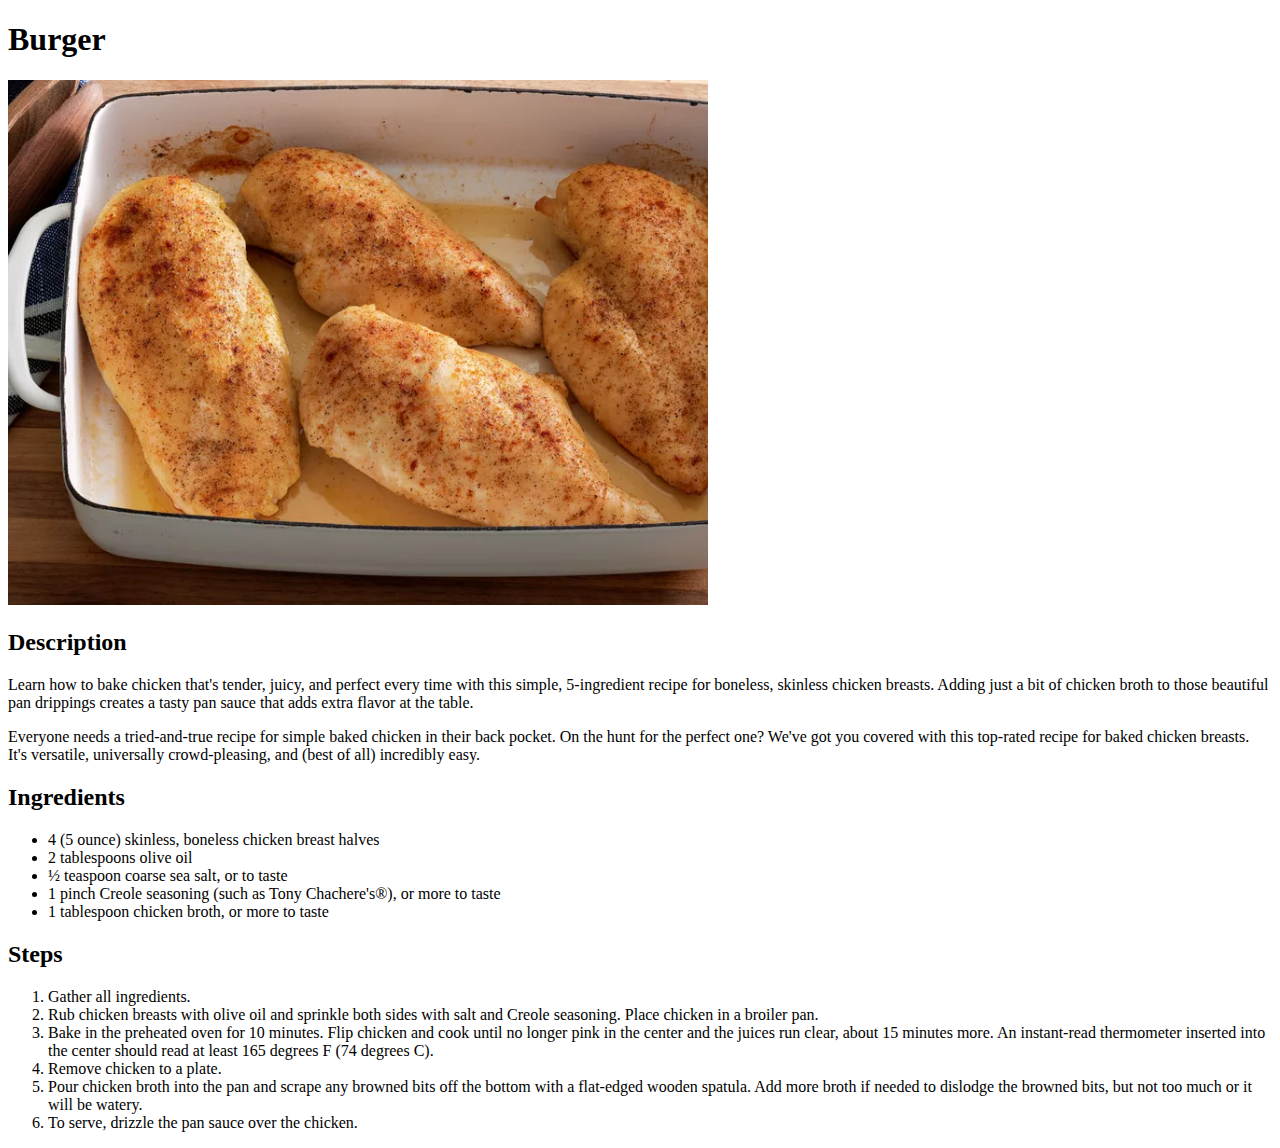
==== recipes/baked-chicken.html @ 88ac62ca "Add a simple recipes website" ====
<!DOCTYPE html>
<html lang="en">
  <head>
    <meta charset="UTF-8" />
    <meta name="viewport" content="width=device-width, initial-scale=1.0" />
    <title>Burger</title>
  </head>
  <body>
    <h1>Burger</h1>
    <img src="../baked-chicken.webp" alt="baked chicken" width="700" />
    <h2>Description</h2>
    <p>
      Learn how to bake chicken that's tender, juicy, and perfect every time
      with this simple, 5-ingredient recipe for boneless, skinless chicken
      breasts. Adding just a bit of chicken broth to those beautiful pan
      drippings creates a tasty pan sauce that adds extra flavor at the table.
    </p>
    <p>
      Everyone needs a tried-and-true recipe for simple baked chicken in their
      back pocket. On the hunt for the perfect one? We've got you covered with
      this top-rated recipe for baked chicken breasts. It's versatile,
      universally crowd-pleasing, and (best of all) incredibly easy.
    </p>
    <h2>Ingredients</h2>
    <ul>
      <li>4 (5 ounce) skinless, boneless chicken breast halves</li>
      <li>2 tablespoons olive oil</li>
      <li>½ teaspoon coarse sea salt, or to taste</li>
      <li>
        1 pinch Creole seasoning (such as Tony Chachere's®), or more to taste
      </li>
      <li>1 tablespoon chicken broth, or more to taste</li>
    </ul>
    <h2>Steps</h2>
    <ol>
      <li>Gather all ingredients.</li>
      <li>
        Rub chicken breasts with olive oil and sprinkle both sides with salt and
        Creole seasoning. Place chicken in a broiler pan.
      </li>
      <li>
        Bake in the preheated oven for 10 minutes. Flip chicken and cook until
        no longer pink in the center and the juices run clear, about 15 minutes
        more. An instant-read thermometer inserted into the center should read
        at least 165 degrees F (74 degrees C).
      </li>
      <li>Remove chicken to a plate.</li>
      <li>
        Pour chicken broth into the pan and scrape any browned bits off the
        bottom with a flat-edged wooden spatula. Add more broth if needed to
        dislodge the browned bits, but not too much or it will be watery.
      </li>
      <li>To serve, drizzle the pan sauce over the chicken.</li>
    </ol>
  </body>
</html>
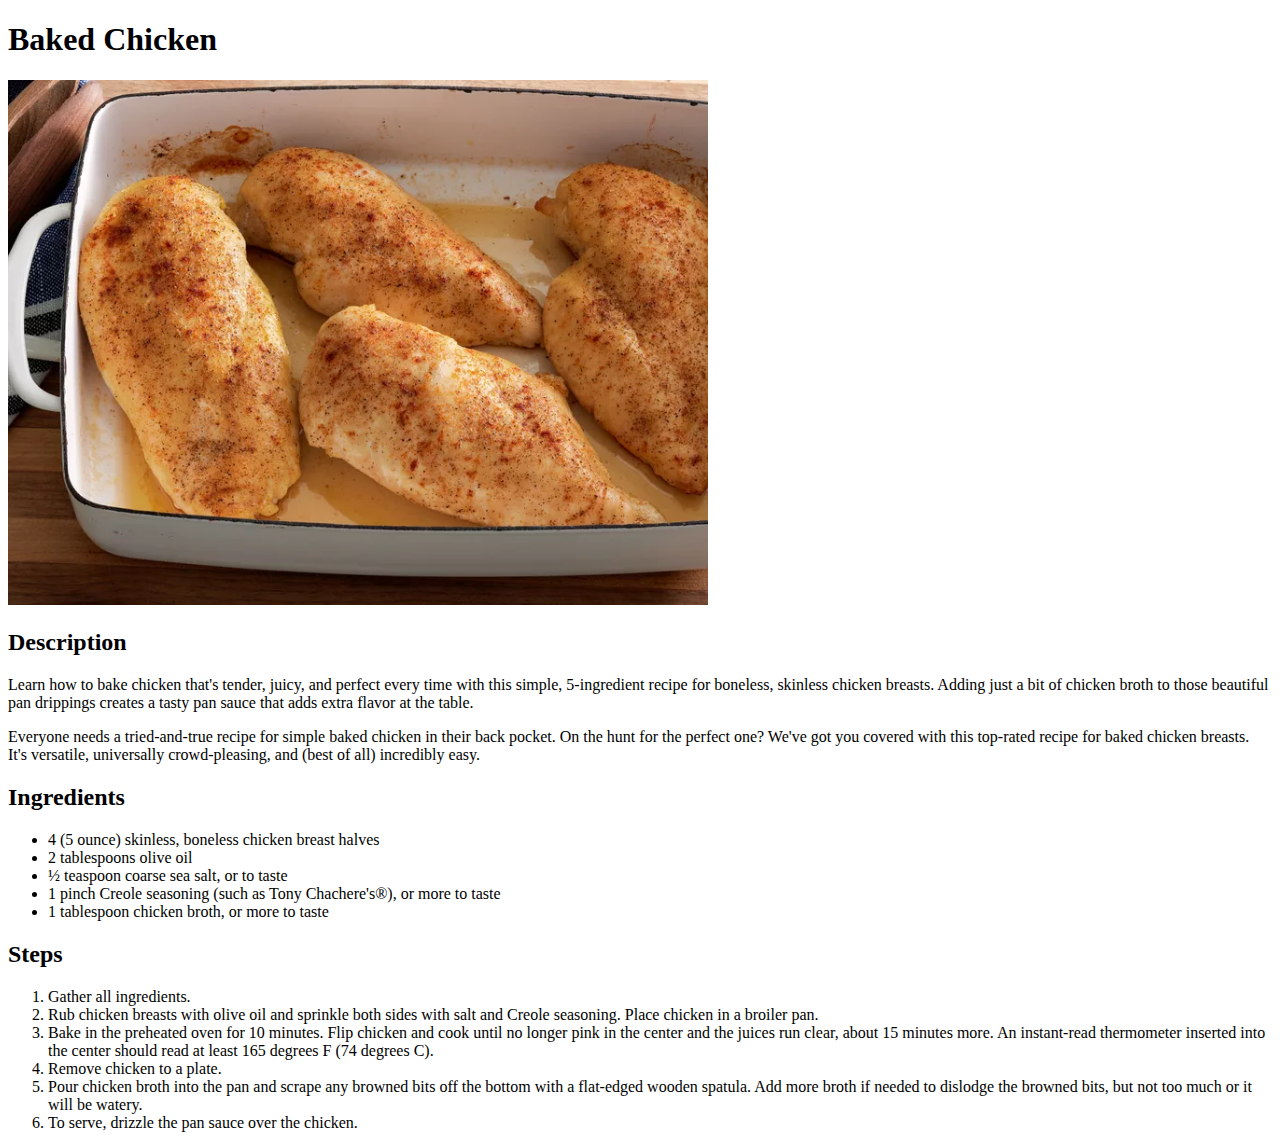
==== commit 150f2632: "Fix typo" ====
--- a/recipes/baked-chicken.html
+++ b/recipes/baked-chicken.html
@@ -3,10 +3,10 @@
   <head>
     <meta charset="UTF-8" />
     <meta name="viewport" content="width=device-width, initial-scale=1.0" />
-    <title>Burger</title>
+    <title>Baked Chicken</title>
   </head>
   <body>
-    <h1>Burger</h1>
+    <h1>Baked Chicken</h1>
     <img src="../baked-chicken.webp" alt="baked chicken" width="700" />
     <h2>Description</h2>
     <p>
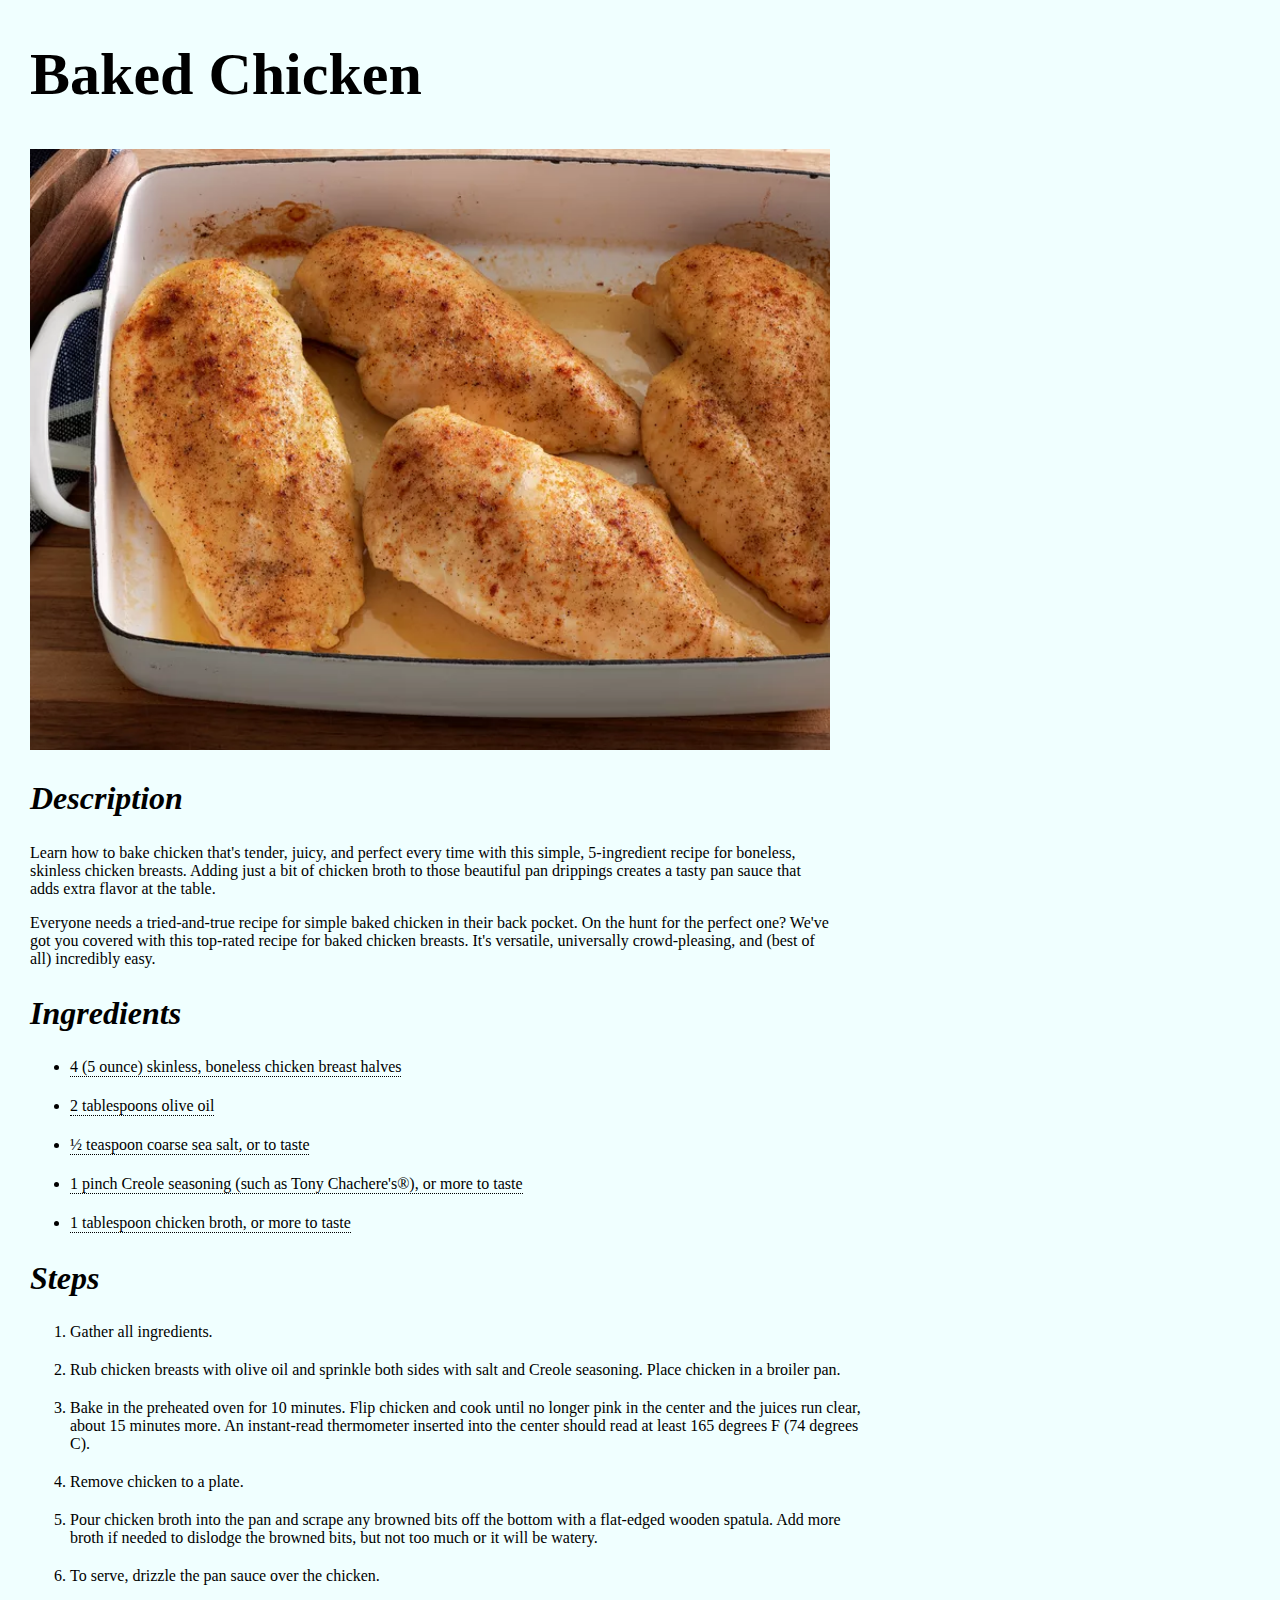
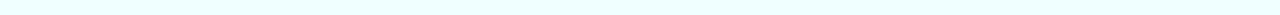
==== commit 431d41a2: "Add new style to odin-recipes" ====
--- a/recipes/baked-chicken.html
+++ b/recipes/baked-chicken.html
@@ -4,6 +4,7 @@
     <meta charset="UTF-8" />
     <meta name="viewport" content="width=device-width, initial-scale=1.0" />
     <title>Baked Chicken</title>
+    <link rel="stylesheet" href="../style.css" />
   </head>
   <body>
     <h1>Baked Chicken</h1>
@@ -32,7 +33,7 @@
       <li>1 tablespoon chicken broth, or more to taste</li>
     </ul>
     <h2>Steps</h2>
-    <ol>
+    <ol class="ol-style">
       <li>Gather all ingredients.</li>
       <li>
         Rub chicken breasts with olive oil and sprinkle both sides with salt and
--- a/style.css
+++ b/style.css
@@ -0,0 +1,43 @@
+* {
+  font-family: "Times New Roman", Times, serif;
+  background-color: azure;
+  width: 800px;
+}
+
+body {
+  margin: 30px;
+}
+
+.index-list-container {
+  font-size: 20px;
+  font-weight: 700;
+  color: rgb(32, 23, 213);
+}
+
+ul li {
+  margin-top: 20px;
+  margin-bottom: 20px;
+  margin-left: 0;
+  margin-right: 0;
+  border-bottom: 1px dotted black;
+  width: fit-content;
+  text-decoration: none;
+}
+
+h2 {
+  font-style: italic;
+  font-size: 32px;
+}
+
+h1 {
+  font-weight: 700;
+  font-size: 60px;
+}
+
+ol li {
+  margin-top: 20px;
+  margin-bottom: 20px;
+  margin-left: 0;
+  margin-right: 0;
+  width: fit-content;
+  text-decoration: none;
